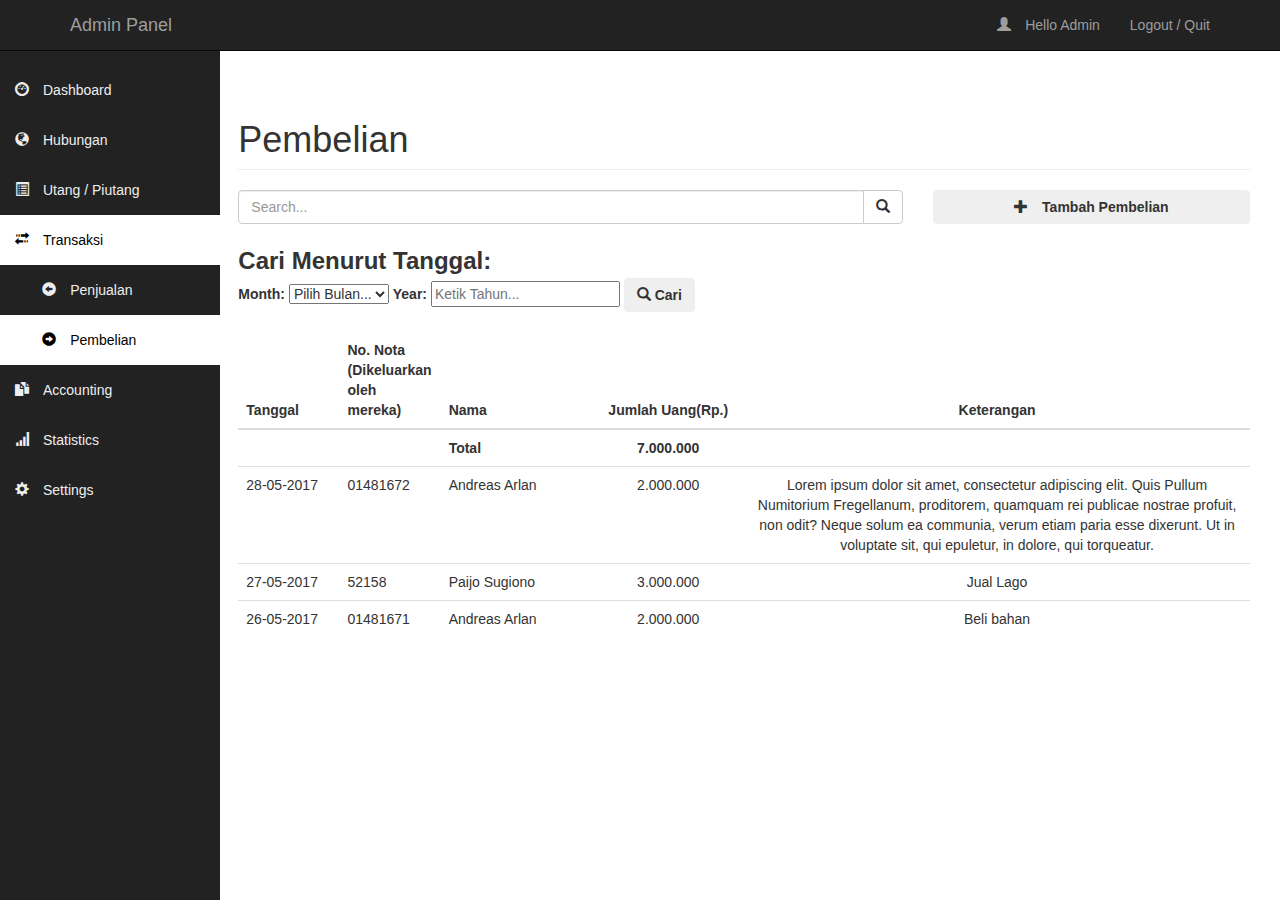
==== app1/beli.html @ 2c407ec9 "Add files via upload" ====
<!DOCTYPE html>
<html >
<head>
  <meta charset="UTF-8">
  <title>MK Admin Panel</title>
  
  
  <link rel='stylesheet prefetch' href='http://maxcdn.bootstrapcdn.com/bootstrap/3.3.5/css/bootstrap.min.css'>
<link rel='stylesheet prefetch' href='http://cdnjs.cloudflare.com/ajax/libs/animate.css/3.2.3/animate.min.css'>
<link rel='stylesheet prefetch' href='http://cdnjs.cloudflare.com/ajax/libs/animate.css/3.2.3/animate.min.css'>

      <link rel="stylesheet" href="css/style.css">

  
</head>

<body>
  <nav class="navbar navbar-inverse navbar-fixed-top">
  <div class="container">
    <div class="navbar-header">
      <button class="navbar-toggle" data-toggle="collapse" data-target=".navbar-collapse">
        <span class="icon-bar"></span>
        <span class="icon-bar"></span>
        <span class="icon-bar"></span>
      </button>
      <a class="navbar-brand" href="/">Admin Panel</a>
    </div>
    <div class="collapse navbar-collapse">
      <ul class="nav navbar-nav navbar-right">
        <li><a><span class="glyphicon glyphicon-user">&nbsp;</span>Hello Admin</a></li>
        <li><a href="#">Logout / Quit </a></li>
      </ul>
    </div>
  </div>
</nav>
<div class="container-fluid">
  <div class="col-md-2">

    <div id="sidebar">

      <ul class="nav navbar-nav side-bar">
        <li class="side-bar tmargin"><a href="main.html"><span class="glyphicon glyphicon-dashboard">&nbsp;</span>Dashboard</a></li>
        <li class="side-bar"><a href="network.html"><span class="glyphicon glyphicon-globe">&nbsp;</span>Hubungan</a></li>
        <li class="side-bar"><a href="upu.html"><span class="glyphicon glyphicon-list-alt">&nbsp;</span>Utang / Piutang</a></li>
        <li style="background:#fff">
          <a href="jual.html" style="color:#000"><span class="glyphicon glyphicon-transfer">&nbsp;</span>Transaksi</a></li>
          
          <li class="side-bar">
          <a href="jual.html">  &nbsp;&nbsp;&nbsp;&nbsp;&nbsp;&nbsp;
          <span class="glyphicon glyphicon-circle-arrow-left">&nbsp;</span>Penjualan</a></li>
          
          <li class="side-bar" style="background:#fff">
          <a href="beli.html" style="color:#000"> 
          &nbsp;&nbsp;&nbsp;&nbsp;&nbsp;&nbsp;
          <span class="glyphicon glyphicon-circle-arrow-right">&nbsp;</span>Pembelian</a></li>
          
          <li class="side-bar"><a href="#"><span class="glyphicon glyphicon-duplicate">&nbsp;</span>Accounting</a></li>

        <li class="side-bar"><a href="#"><span class="glyphicon glyphicon-signal">&nbsp;</span>Statistics</a></li>
        <li class="side-bar"><a href="#"><span class="glyphicon glyphicon-cog">&nbsp;</span>Settings</a></li>

      </ul>
    </div>
  </div>
  <div class="col-md-10 ">
    <h1 class="page-header">Pembelian</h1>
       
       <div class="row">
       
       <div class="col-md-8">
       <div class="input-group">
          <input type="text" class="form-control" placeholder="Search..." />
          <span class="input-group-btn">
              <button class="btn btn-default"><span class="glyphicon glyphicon-search"></span></button>
          </span>
           </div>
        </div>
        
        <div class="col-md-4">
          <button type="button" class="btn btn-secondary btn-md btn-block">
          <span class="glyphicon glyphicon-plus">&nbsp;</span><strong>Tambah Pembelian</strong></button>
        </div>
        
        </div>
        
        &nbsp;
        
        <div class="row">
        
        <div class="col-md-8">
        
        <font size="5"><b> Cari Menurut Tanggal: </b></font>
        
           <form name="dateInput" id="dateInput"     action="javascript:void(0);">
          <label for="mon">Month:</label>
  <select for="dateInput" name="mon" id="mon" onchange="genCal()">
    <option value="0">Pilih Bulan...</option>
    <option value="1">Januari</option>
    <option value="2">Februari</option>
    <option value="3">Maret</option>
    <option value="4">April</option>
    <option value="5">Mei</option>
    <option value="6">Juni</option>
    <option value="7">Juli</option>
    <option value="8">Agustus</option>
    <option value="9">September</option>
    <option value="10">Oktober</option>
    <option value="11">November</option>
    <option value="12">December</option>
  </select>
  <label for="year">Year: </label>
  <input name="yr" id="yr" type="number" width="4" min="0" maxlength="4" placeholder="Ketik Tahun..." onchange="genCal()" />
  
  <button type="button" class="btn btn-secondary btn-md ">
      <span class="glyphicon glyphicon-search"></span>
      <strong>Cari</strong>
    </button>
  
</form>
           
            </div>
        
      </div>
        
        &nbsp;        
        
        <table class="table table-hover">
        
     <thead>
        <th width="10%" >Tanggal</th>
        <th width="10%" >No. Nota  <br> (Dikeluarkan oleh mereka)</th>
        <th width="15%">Nama</th>
        <th class="text-center" width="15%">Jumlah Uang(Rp.)</th>
        <th class="text-center" width="50%">Keterangan</th>

      </thead>
      
      <tr style="cursor: pointer">
          <td>&nbsp;</td>
          <td>&nbsp;</td>
          <td><strong>Total</strong></td>
          <td class="text-center"><strong>7.000.000</strong></td>
          <td>&nbsp;</td>
      </tr>
        
        <tr style="cursor: pointer">
          <td>28-05-2017</td>
          <td >01481672</td>
          <td>Andreas Arlan</td>
          <td class="text-center">2.000.000</td>
          <td class="text-center">Lorem ipsum dolor sit amet, consectetur adipiscing elit. Quis Pullum Numitorium Fregellanum, proditorem, quamquam rei publicae nostrae profuit, non odit? Neque solum ea communia, verum etiam paria esse dixerunt. Ut in voluptate sit, qui epuletur, in dolore, qui torqueatur.</td>
        </tr>
        
        <tr style="cursor: pointer">
          <td>27-05-2017</td>
          <td >52158</td>
          <td>Paijo Sugiono</td>
          <td class="text-center">3.000.000</td>
          <td class="text-center">Jual Lago</td>
        </tr>
        
        <tr style="cursor: pointer">
          <td>26-05-2017</td>
          <td >01481671</td>
          <td>Andreas Arlan</td>
          <td class="text-center">2.000.000</td>
          <td class="text-center">Beli bahan</td>
        </tr>
     
      </table>
        
        
        
    
        
        
    
  </div>
</div>

</div>
  <script src='http://cdnjs.cloudflare.com/ajax/libs/jquery/2.1.3/jquery.min.js'></script>
<script src='http://maxcdn.bootstrapcdn.com/bootstrap/3.3.5/js/bootstrap.min.js'></script>
  
  <script src="js/upu.js"></script>

  
</body>
</html>
---- app1/css/style.css ----
body {
  padding-top: 80px;
}

#sidebar {
  position: fixed;
  top: 50px;
  left: 220px;
  width: 220px;
  margin-left: -220px;
  border: none;
  border-radius: 0;
  overflow-y: auto;
  background-color: #222;
  bottom: 0;
  overflow-x: hidden;
  padding-bottom: 40px;
}

.side-bar > li > a {
  color: #eee;
  width: 220px;
}

.side-bar li a:hover,
.side-bar li a:focus {
  background-color: #333;
}

.tmargin {
  margin-top: 15px;
}

table { table-layout:fixed; }
table td { overflow: hidden; }
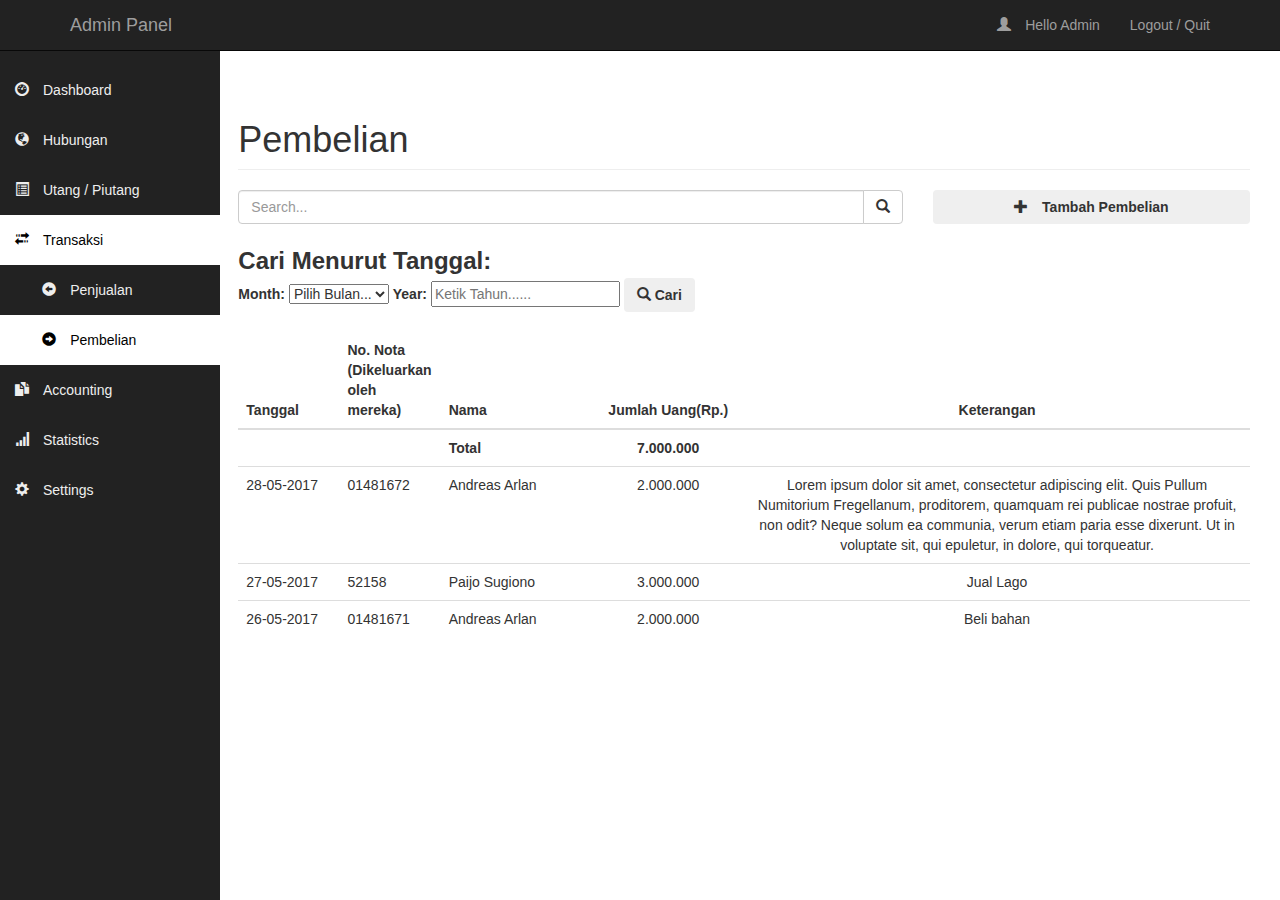
==== commit 51e0b025: "Add files via upload" ====
--- a/app1/beli.html
+++ b/app1/beli.html
@@ -109,7 +109,7 @@
     <option value="12">December</option>
   </select>
   <label for="year">Year: </label>
-  <input name="yr" id="yr" type="number" width="4" min="0" maxlength="4" placeholder="Ketik Tahun..." onchange="genCal()" />
+  <input name="yr" id="yr" type="number" width="4" min="0" maxlength="4" placeholder="Ketik Tahun......" onchange="genCal()" />
   
   <button type="button" class="btn btn-secondary btn-md ">
       <span class="glyphicon glyphicon-search"></span>
